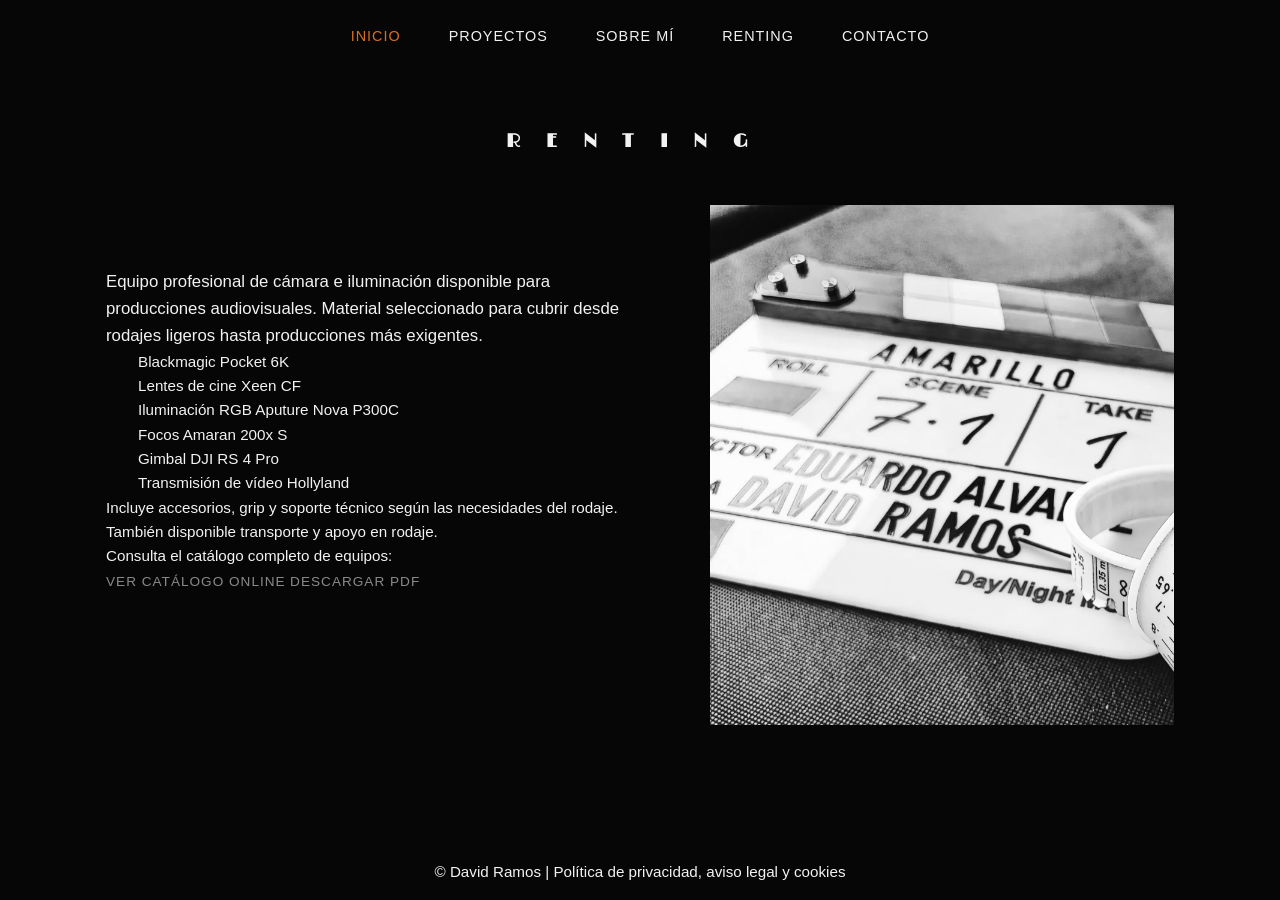
==== alquiler.html @ 9adbcd22 "Cambio favicon" ====
<!doctype html>
<html lang="es">
  <head>
    <meta charset="UTF-8" />
    <meta name="viewport" content="width=device-width, initial-scale=1.0" />

    <title>Renting | David Ramos</title>
    <meta
      name="description"
      content="Alquiler de equipo profesional de cámara e iluminación para producciones audiovisuales."
    />

    <!-- Favicon -->
    <link rel="icon" href="/img/ui/favicon.ico">

    <link
      href="https://fonts.googleapis.com/css2?family=Limelight&display=swap"
      rel="stylesheet"
    />
    <link rel="stylesheet" href="css/global.css" />
    <link rel="stylesheet" href="css/alquiler.css" />
  </head>

  <body>
    <header class="site-header" id="top">
      <nav class="landing-nav">
        <ul>
          <li><a class="nav-inicio" href="/index">Inicio</a></li>
          <li><a href="/proyectos">Proyectos</a></li>
          <li><a href="/sobre">Sobre mí</a></li>
          <li><a href="/alquiler">Renting</a></li>
          <li><a href="/contacto">Contacto</a></li>
        </ul>
      </nav>
    </header>

    <main>
 
      <!-- CONTENIDO -->
      <section class="container renting">
             <!-- TÍTULO -->
      <header class="title-display">
        <h1>Renting</h1>
      </header>
      
        <div class="renting-grid">
          <!-- TEXTO -->
          <div class="renting-content">
            <p class="text-lead">
              Equipo profesional de cámara e iluminación disponible para
              producciones audiovisuales. Material seleccionado para cubrir
              desde rodajes ligeros hasta producciones más exigentes.
            </p>

            <ul class="renting-highlights">
              <li>Blackmagic Pocket 6K</li>
              <li>Lentes de cine Xeen CF</li>
              <li>Iluminación RGB Aputure Nova P300C</li>
              <li>Focos Amaran 200x S</li>
              <li>Gimbal DJI RS 4 Pro</li>
              <li>Transmisión de vídeo Hollyland</li>
            </ul>

            <p class="text">
              Incluye accesorios, grip y soporte técnico según las necesidades
              del rodaje.
            </p>

            <p class="text">También disponible transporte y apoyo en rodaje.</p>

            <p>Consulta el catálogo completo de equipos:</p>

            <a
              href="https://drive.google.com/file/d/1949xbNqcnDkDk7X2S4l8OOFfsR-ZZsYB/view"
              target="_blank"
              class="link-secondary"
            >
              Ver catálogo online
            </a>

            <a
              href="media/lista-material-david-ramos.pdf"
              class="link-secondary"
            >
              Descargar PDF
            </a>
          </div>

          <!-- IMAGEN -->
          <div class="renting-image">
            <img src="img\perfil\claqueta_01.png" alt="Equipo de rodaje profesional" />
          </div>
        </div>
      </section>
    </main>

    <!-- FOOTER -->
    <footer>
      <p>
        © David Ramos |
        <a href="legal.html">Política de privacidad, aviso legal y cookies</a>
      </p>
    </footer>
  </body>
</html>
---- css/global.css ----
/* VARIABLES */
:root {
  /* Base */
  --color-bg: #F2F2F2;
  --color-text: #060606;
  --color-text-muted: #8A8A8A;
  --color-text-light: #444444;

  /* Corporativos */
  --color-primary: #2A9D8F;
  --color-primary-dark: #1F7A70;
  --color-primary-light: #6FCFC3;

  --color-secondary: #F28C38;
  --color-secondary-dark: #D96E1F;
  --color-secondary-light: #F7B267;

  /* Ocre */
  --color-ocre: #C49A4A;
  --color-ocre-dark: #9A7735;
  --color-ocre-light: #E0B86A;

  /* Tipografía */
  --font-main: "Libre Franklin", Arial, sans-serif;
  --font-display: "Limelight", cursive;
}

@font-face {
  font-family: "Limelight";
  src: url("fonts/Limelight-Regular.ttf") format("truetype");
  font-weight: 400;
  font-style: normal;
  font-display: swap;
}

/* RESET */
*,
*::before,
*::after {
  box-sizing: border-box;
  margin: 0;
  padding: 0;
}

/* BASE */
html,
body {
  height: 100%;
  font-family: var(--font-main);
  font-weight: 300;
}

body {
  display: flex;
  flex-direction: column;
  color: var(--color-text);
  line-height: 1.5;
  background-color: var(--color-text);
}

main {
  flex: 1;
}

/* ENLACES */
a {
  color: inherit;
  text-decoration: none;
}

a:hover {
  text-decoration: underline;
}

/* CONTENEDOR */
.container {
  max-width: 1100px;
  margin: 0 auto;
  padding: 2rem 1rem;
}

/* HERO */
.hero {
  display: flex;
  justify-content: center;
  margin-top: 2rem;
}

.hero img {
  width: 600px;
  display: block;

}

/* TÍTULO PRINCIPAL */
.site-title {
  text-align: center;
  font-size: 1.8rem;
  letter-spacing: 2px;
  margin-top: 1.5rem;
  margin-bottom: 0.5rem;
}

.title-display {
  font-family: "Limelight", serif;
  font-size: 0.8rem;
  letter-spacing: 2em;
  text-transform: uppercase;
  text-align: center;
  color: var(--color-bg);
  margin-bottom: 3rem;
  margin-top: 3rem;
}

.title-display h3 {
  font-size: 1.3rem;
  margin-top: 1rem;
  letter-spacing: 0.2em;
  color: var(--color-text-muted);
}

/* NAVEGACIÓN */
.landing-nav {
  display: flex;
  justify-content: center;
  margin-top: 1.5rem;
}

.landing-nav a.nav-inicio {
  color: var(--color-secondary-dark);
}

.landing-nav ul {
  display: flex;
  gap: 3rem;
  list-style: none;
}

.landing-nav a {
  color: var(--color-bg);
  font-size: 0.9rem;
  text-transform: uppercase;
  letter-spacing: 1px;
  position: relative;
  padding-bottom: 0.5rem;
}

.landing-nav a::after {
  content: "";
  position: absolute;
  left: 0;
  bottom: 0;
  width: 100%;
  height: 2px;
  background-color: var(--color-secondary-dark);
  transform: scaleX(0);
  transform-origin: left;
  transition: transform 0.3s ease;
}

.landing-nav a:hover::after {
  transform: scaleX(1);
}

.landing-nav a:hover {
  text-decoration: none;
}

/* LINK SECUNDARIO */
.link-secondary {
  color: var(--color-text-muted);
  font-size: 0.85rem;
  text-transform: uppercase;
  letter-spacing: 1px;
  position: relative;
  display: inline-block;
}

/* subrayado animado */
.link-secondary::after {
  content: "";
  position: absolute;
  left: 0;
  bottom: -2px;
  width: 100%;
  height: 2px;
  background-color: var(--color-secondary-dark);
  transform: scaleX(0);
  transform-origin: left;
  transition: transform 0.3s ease;
}

.link-secondary:hover::after {
  transform: scaleX(1);
}

.link-secondary:hover {
  color: var(--color-bg);
  text-decoration: none;
}

/* PAGE HEADER */
.page-header {
  margin-top: 1rem;
  text-align: center;
}

.page-header h1 {
  font-size: 1.5rem;
  letter-spacing: 0.05em;
  text-transform: uppercase;
  color: var(--color-text-muted);
}

/* TEXTO */

/* Texto base */
p,
li {
  color: var(--color-bg);
  font-size: 0.95rem;
  line-height: 1.6;
}

/* Texto secundario */
.text-muted {
  color: var(--color-text-muted);
}

/* Texto destacado / intro */
.text-lead {
  font-size: 1.05rem;
  color: var(--color-bg);
}

/* Texto pequeño */
.text-small {
  font-size: 0.85rem;
  color: var(--color-text-muted);
}

/* CATEGORÍAS */
.category {
  margin-top: 4rem;
  padding-top: 2rem;
  border-top: 1px solid var(--color-primary-dark);
  color: var(--color-bg);
}

.category h2 {
  text-align: center;
  margin-bottom: 2rem;
  color: var(--color-text-black);
}

/* BOTÓN VOLVER ARRIBA */
.back-top {
  text-decoration: none;
  color: var(--color-bg);
  font-size: 1.3rem;
  font-weight: 600;
  margin-left: 0.5rem;
  opacity: 0.7;
  transition: opacity 0.2s ease;
}

.back-top:hover {
  opacity: 1;
}

/* REDES SOCIALES */
.social-links {
  display: flex;
  justify-content: center;
  align-items: center;
  gap: 2rem;
}

.social-links a {
  width: 50px;
  height: 50px;
  display: flex;
  align-items: center;
  justify-content: center;
  position: relative;
}

.social-links a:hover img {
  transform: scale(1.08);
}

.social-links img {
  max-width: 100%;
  max-height: 100%;
  object-fit: contain;
}

.social-links a::after {
  content: "";
  position: absolute;
  left: 50%;
  bottom: -6px;
  width: 60%;
  height: 2px;
  background-color: var(--color-secondary-dark);
  transform: translateX(-50%) scaleX(0);
  transform-origin: center;
  transition: transform 0.3s ease;
}

.social-links a:hover::after {
  transform: translateX(-50%) scaleX(1);
}

/* FOOTER */
footer {
  text-align: center;
  margin-top: 2rem;
  padding: 1rem 1rem;
  font-size: 0.8rem;
  color: var(--color-bg);
}

/* RESPONSIVE */
@media (max-width: 768px) {

  /* layout base */
  .container {
    padding: 1.5rem 1rem;
  }

  /* navegación */
  .landing-nav ul {
    flex-direction: row;
    flex-wrap: wrap;
    justify-content: center;
    gap: 0.5rem;
  }

  .landing-nav a {
    font-size: 0.7rem;
    letter-spacing: 0.5px;
    margin-bottom: 0;
  }

  .landing-intro h1 {
    margin-left: 1rem;
  }

  /* tipografía */
  body {
    font-size: 0.95rem;
  }

  /* redes sociales */
  .social-links {
    margin-top: 2%;
    gap: 0.5rem;
  }

  .social-links a {
    width: 40px;
    height: 40px;
  }

  /* footer */
  footer {
    font-size: 0.7rem;
  }

}
---- css/alquiler.css ----
.renting-grid {
  display: grid;
  grid-template-columns: 1.2fr 1fr;
  gap: 3rem;
  align-items: start;
}

.renting-content {
  max-width: 60ch;
  margin-top: 4rem;
}

.renting-intro {
  margin-bottom: 1.5rem;
}


.renting-highlights li {
  list-style: none;
  margin-left: 2rem;
}

.renting-image img {
  width: 100%;
  height: 520px;
  object-fit: cover;
  filter: grayscale(100%);
}

.page-header {
  margin-top: 4rem;
}


/* MOBILE */
@media (max-width: 768px) {
  .renting-grid {
    grid-template-columns: 1fr;
    text-align: center;
  }

  .renting-image img {
    max-width: 260px;
    height: auto;
    margin: 0 auto;
  }
}
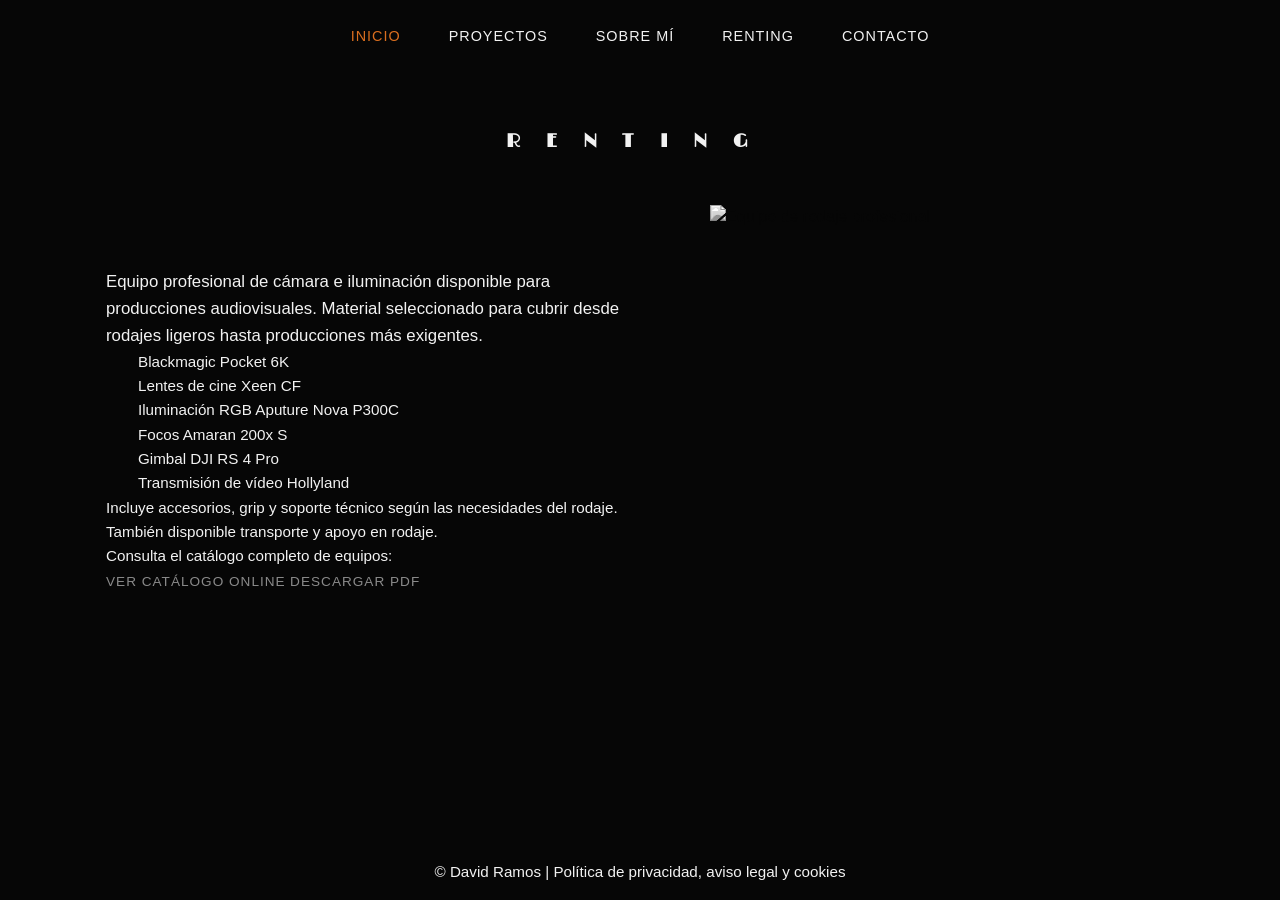
==== commit 3017d092: "Eliminada imagen en renting" ====
--- a/alquiler.html
+++ b/alquiler.html
@@ -88,7 +88,7 @@
 
           <!-- IMAGEN -->
           <div class="renting-image">
-            <img src="img\perfil\claqueta_01.png" alt="Equipo de rodaje profesional" />
+            <img src="" alt="Equipo de rodaje profesional" />
           </div>
         </div>
       </section>
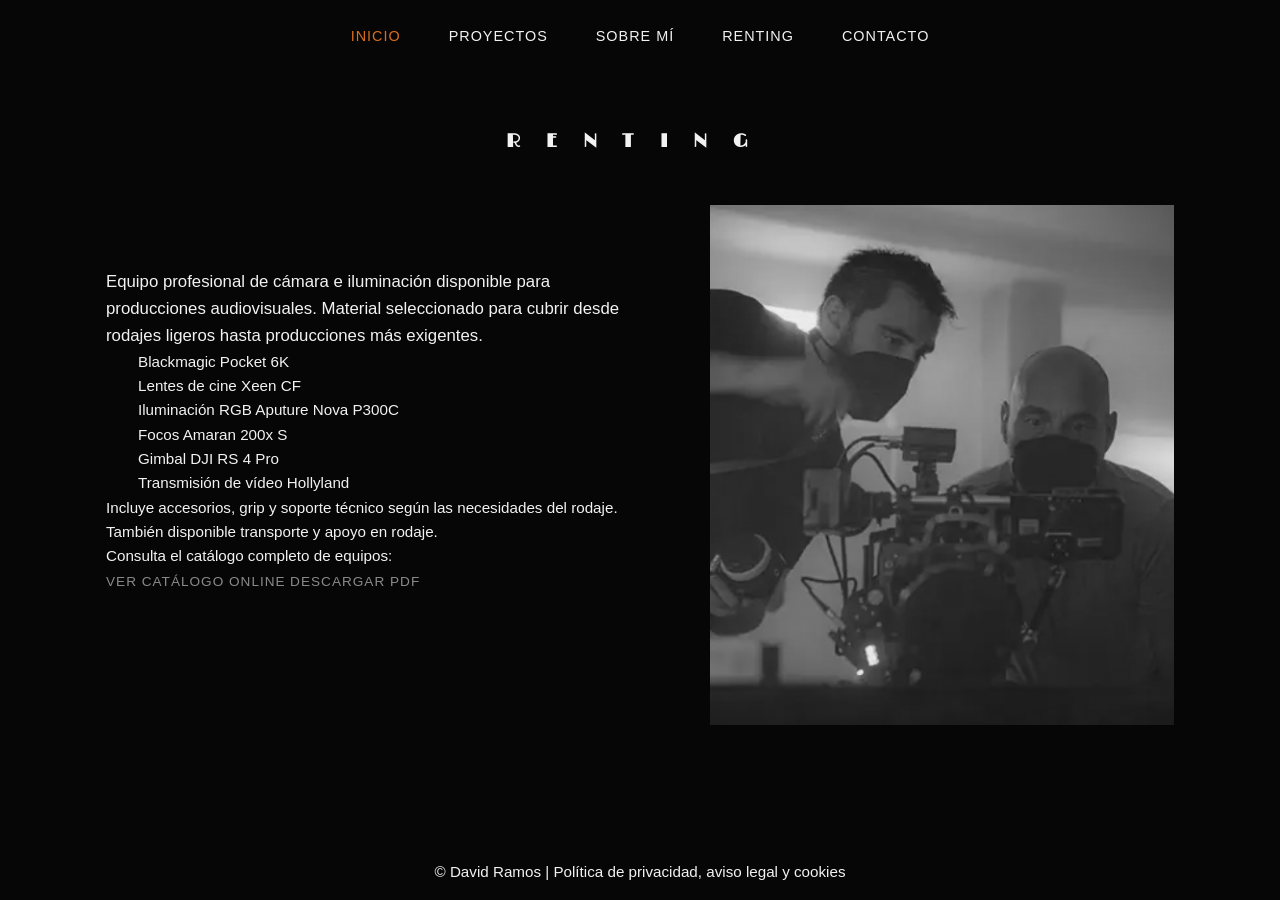
==== commit c48c0cb0: "Imagen en Renting" ====
--- a/alquiler.html
+++ b/alquiler.html
@@ -88,7 +88,7 @@
 
           <!-- IMAGEN -->
           <div class="renting-image">
-            <img src="" alt="Equipo de rodaje profesional" />
+            <img src="img\perfil\profpic2.png" alt="Equipo de rodaje profesional" />
           </div>
         </div>
       </section>
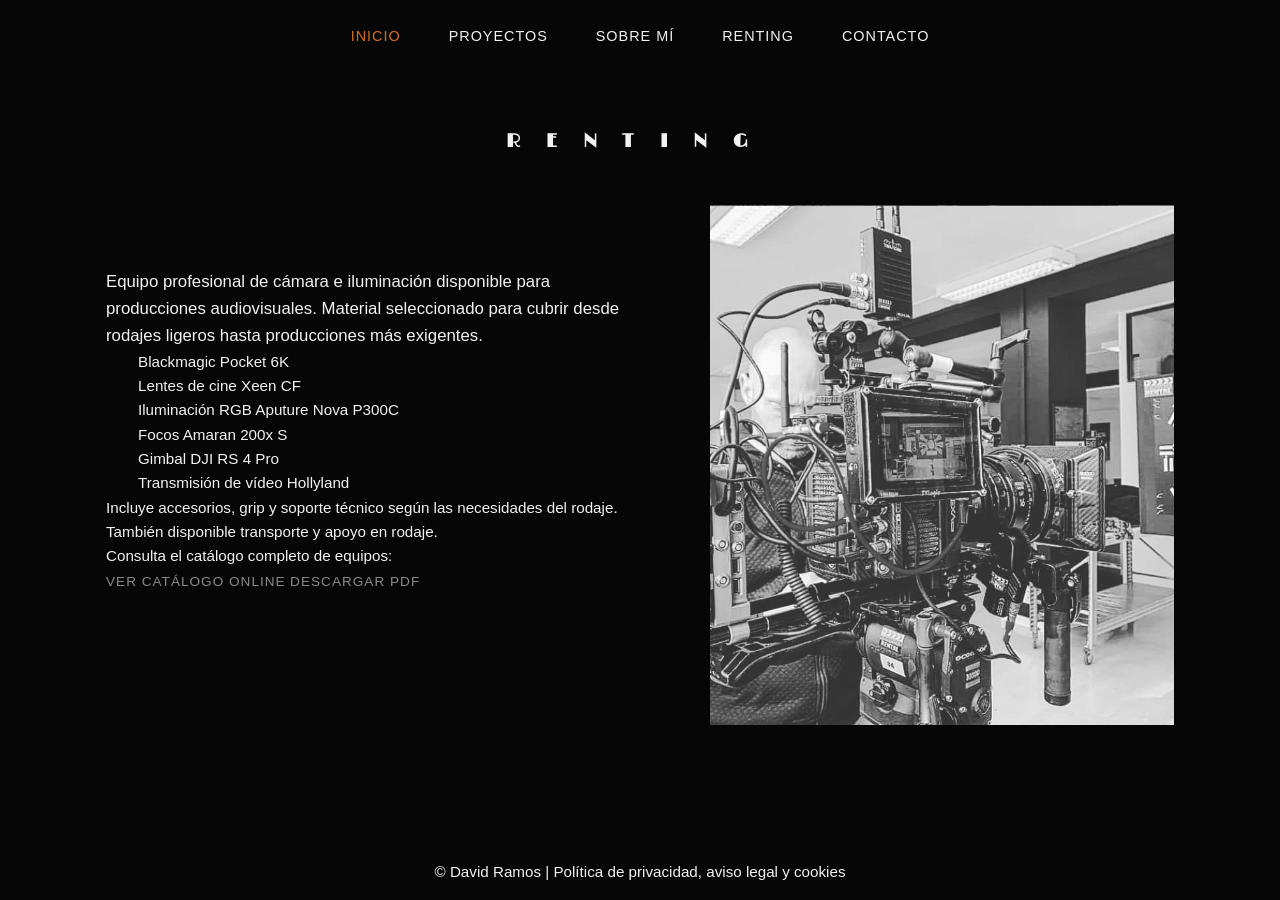
==== commit 2e3e42b6: "Img final en renting" ====
--- a/alquiler.html
+++ b/alquiler.html
@@ -88,7 +88,7 @@
 
           <!-- IMAGEN -->
           <div class="renting-image">
-            <img src="img\perfil\profpic2.png" alt="Equipo de rodaje profesional" />
+            <img src="img\perfil\equipo01.png" alt="Equipo de rodaje profesional" />
           </div>
         </div>
       </section>
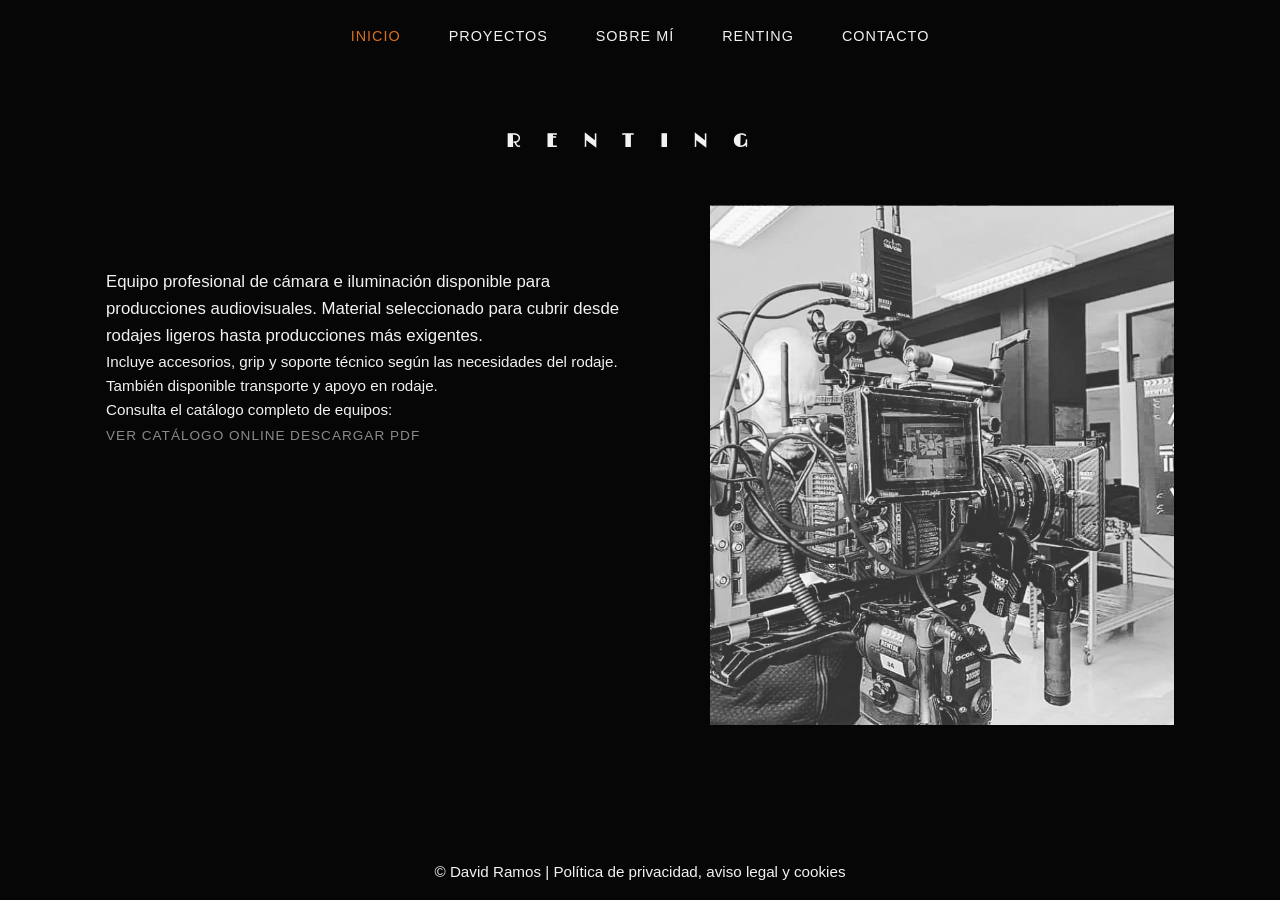
==== commit 5321186d: "Actualización info renting" ====
--- a/alquiler.html
+++ b/alquiler.html
@@ -11,7 +11,7 @@
     />
 
     <!-- Favicon -->
-    <link rel="icon" href="/img/ui/favicon.ico">
+    <link rel="icon" href="/favicon.ico" />
 
     <link
       href="https://fonts.googleapis.com/css2?family=Limelight&display=swap"
@@ -51,15 +51,6 @@
               producciones audiovisuales. Material seleccionado para cubrir
               desde rodajes ligeros hasta producciones más exigentes.
             </p>
-
-            <ul class="renting-highlights">
-              <li>Blackmagic Pocket 6K</li>
-              <li>Lentes de cine Xeen CF</li>
-              <li>Iluminación RGB Aputure Nova P300C</li>
-              <li>Focos Amaran 200x S</li>
-              <li>Gimbal DJI RS 4 Pro</li>
-              <li>Transmisión de vídeo Hollyland</li>
-            </ul>
 
             <p class="text">
               Incluye accesorios, grip y soporte técnico según las necesidades
--- a/css/global.css
+++ b/css/global.css
@@ -112,7 +112,7 @@
   margin-top: 3rem;
 }
 
-.title-display h3 {
+.title-display h2 {
   font-size: 1.3rem;
   margin-top: 1rem;
   letter-spacing: 0.2em;
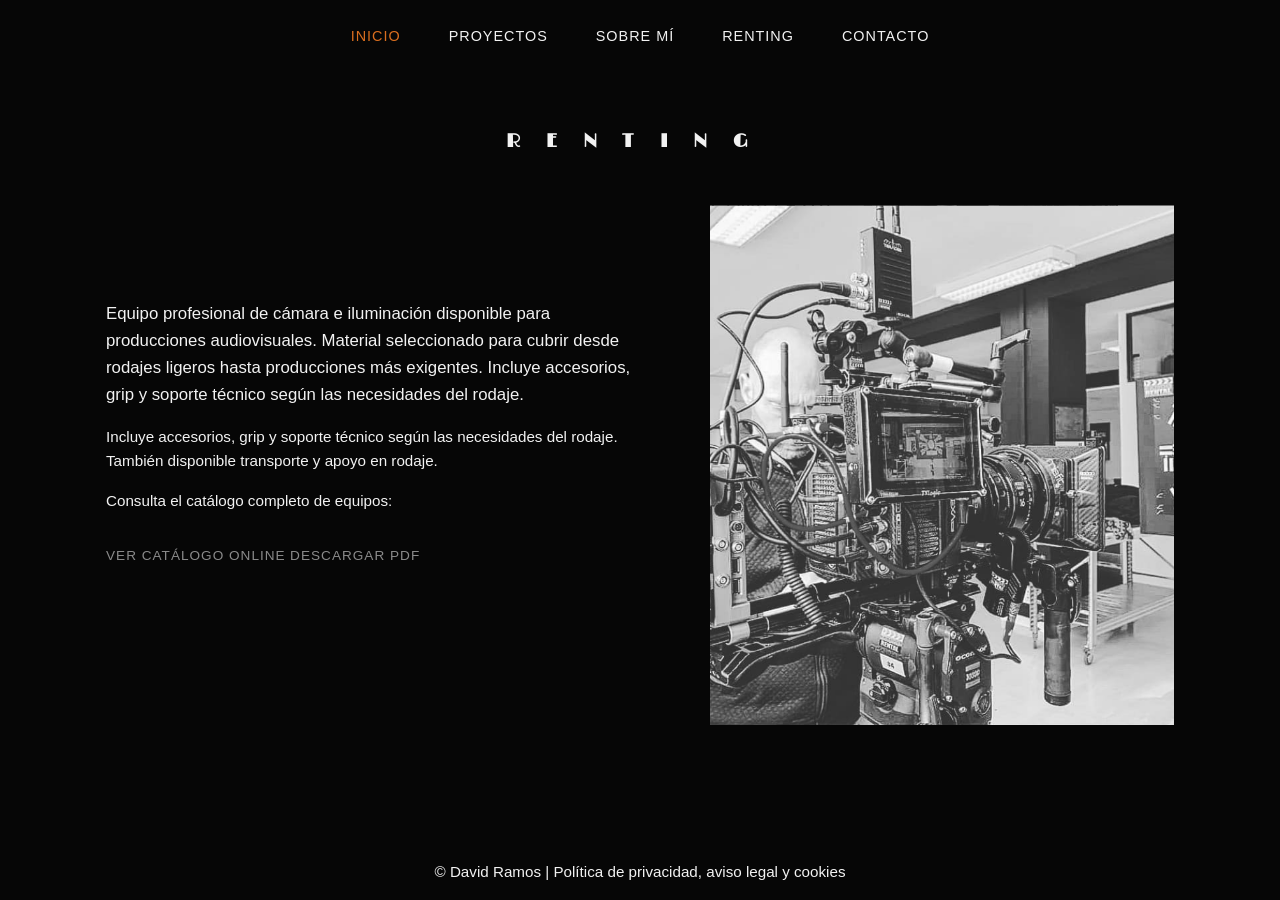
==== commit 3f8b3e86: "Mejora spacing en renting" ====
--- a/alquiler.html
+++ b/alquiler.html
@@ -50,14 +50,15 @@
               Equipo profesional de cámara e iluminación disponible para
               producciones audiovisuales. Material seleccionado para cubrir
               desde rodajes ligeros hasta producciones más exigentes.
+              
+              Incluye accesorios, grip y soporte técnico según las necesidades
+              del rodaje.
             </p>
 
             <p class="text">
               Incluye accesorios, grip y soporte técnico según las necesidades
-              del rodaje.
+              del rodaje. También disponible transporte y apoyo en rodaje.
             </p>
-
-            <p class="text">También disponible transporte y apoyo en rodaje.</p>
 
             <p>Consulta el catálogo completo de equipos:</p>
 
@@ -82,6 +83,7 @@
             <img src="img\perfil\equipo01.png" alt="Equipo de rodaje profesional" />
           </div>
         </div>
+        
       </section>
     </main>
 
--- a/css/alquiler.css
+++ b/css/alquiler.css
@@ -3,11 +3,21 @@
   grid-template-columns: 1.2fr 1fr;
   gap: 3rem;
   align-items: start;
+
 }
 
 .renting-content {
   max-width: 60ch;
-  margin-top: 4rem;
+  margin-top: 6rem;
+}
+
+.renting-content p {
+  margin-bottom: 1rem;
+}
+
+.renting-content a {
+  display: inline-block;
+  margin-top: 1rem;
 }
 
 .renting-intro {
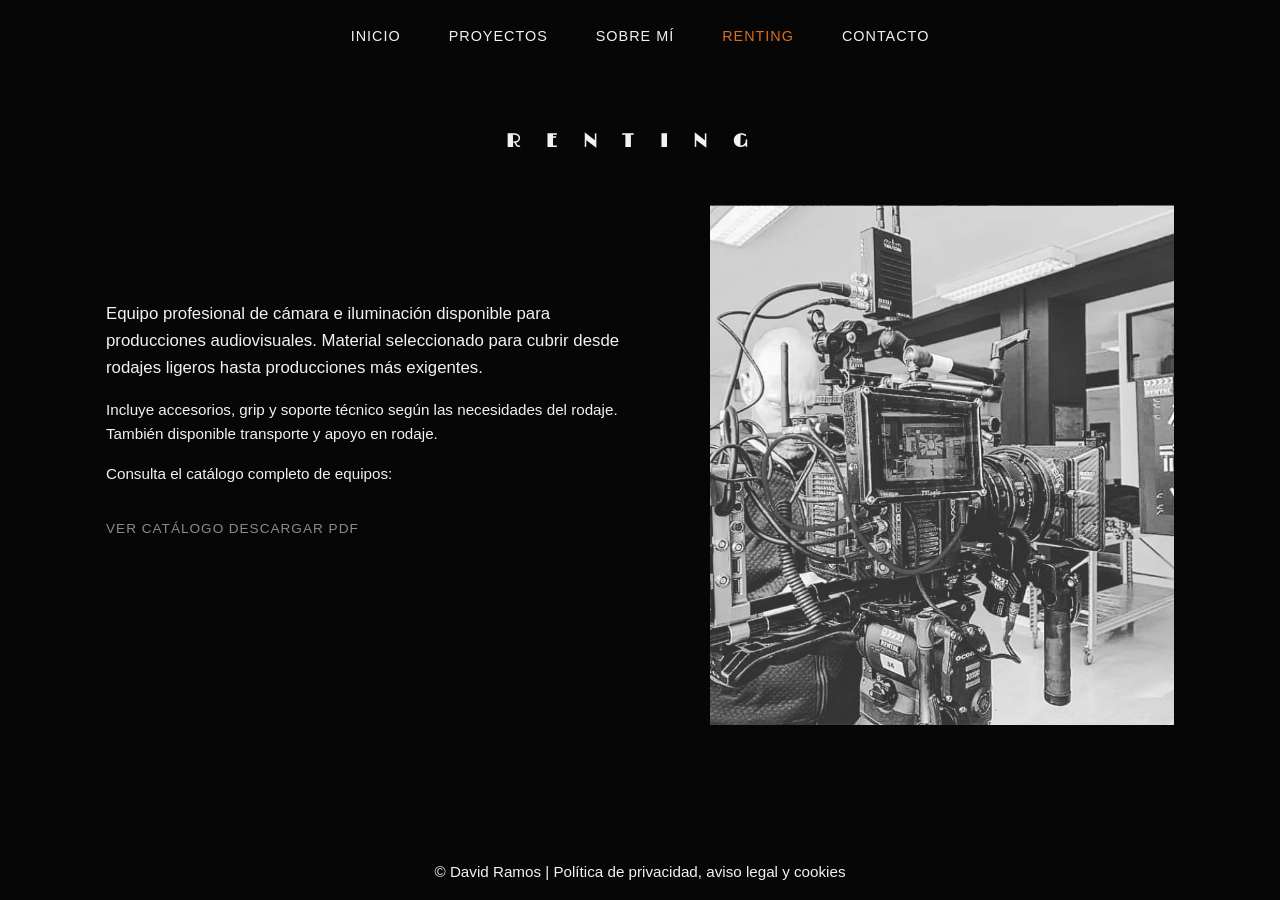
==== commit 16a3b1e2: "Mejora SEO y accesibilidad en páginas principales" ====
--- a/alquiler.html
+++ b/alquiler.html
@@ -1,98 +1,97 @@
 <!doctype html>
 <html lang="es">
-  <head>
-    <meta charset="UTF-8" />
-    <meta name="viewport" content="width=device-width, initial-scale=1.0" />
 
-    <title>Renting | David Ramos</title>
-    <meta
-      name="description"
-      content="Alquiler de equipo profesional de cámara e iluminación para producciones audiovisuales."
-    />
+<head>
+  <meta charset="UTF-8" />
+  <meta name="viewport" content="width=device-width, initial-scale=1.0" />
 
-    <!-- Favicon -->
-    <link rel="icon" href="/favicon.ico" />
+  <title>Renting | David Ramos | Director de fotografía</title>
+  <meta name="description"
+    content="Alquiler de equipo profesional de cámara e iluminación para producciones audiovisuales. Catálogo de material, accesorios, grip y soporte técnico." />
 
-    <link
-      href="https://fonts.googleapis.com/css2?family=Limelight&display=swap"
-      rel="stylesheet"
-    />
-    <link rel="stylesheet" href="css/global.css" />
-    <link rel="stylesheet" href="css/alquiler.css" />
-  </head>
+  <link rel="canonical" href="https://www.davidramosdp.com/alquiler.html" />
 
-  <body>
-    <header class="site-header" id="top">
-      <nav class="landing-nav">
-        <ul>
-          <li><a class="nav-inicio" href="/index">Inicio</a></li>
-          <li><a href="/proyectos">Proyectos</a></li>
-          <li><a href="/sobre">Sobre mí</a></li>
-          <li><a href="/alquiler">Renting</a></li>
-          <li><a href="/contacto">Contacto</a></li>
-        </ul>
-      </nav>
-    </header>
+  <meta property="og:title" content="Renting | David Ramos | Director de fotografía" />
+  <meta property="og:description"
+    content="Alquiler de equipo profesional de cámara e iluminación para producciones audiovisuales. Catálogo de material, accesorios, grip y soporte técnico." />
+  <meta property="og:type" content="website" />
+  <meta property="og:image" content="https://www.davidramosdp.com/img/perfil/equipo01.png" />
+  <meta property="og:url" content="https://www.davidramosdp.com/alquiler.html" />
 
-    <main>
- 
-      <!-- CONTENIDO -->
-      <section class="container renting">
-             <!-- TÍTULO -->
+  <meta name="twitter:card" content="summary_large_image" />
+  <meta name="twitter:title" content="Renting | David Ramos | Director de fotografía" />
+  <meta name="twitter:description"
+    content="Alquiler de equipo profesional de cámara e iluminación para producciones audiovisuales. Catálogo de material, accesorios, grip y soporte técnico." />
+  <meta name="twitter:image" content="https://www.davidramosdp.com/img/perfil/equipo01.png" />
+
+  <link rel="icon" href="favicon.ico" />
+
+  <link href="https://fonts.googleapis.com/css2?family=Limelight&display=swap" rel="stylesheet" />
+  <link rel="stylesheet" href="css/global.css" />
+  <link rel="stylesheet" href="css/alquiler.css" />
+</head>
+
+<body>
+
+  <header class="site-header" id="top">
+    <nav class="landing-nav" aria-label="Navegación principal">
+      <ul>
+        <li><a href="index.html">Inicio</a></li>
+        <li><a href="proyectos.html">Proyectos</a></li>
+        <li><a href="sobre.html">Sobre mí</a></li>
+        <li><a class="nav-inicio" href="alquiler.html" aria-current="page">Renting</a></li>
+        <li><a href="contacto.html">Contacto</a></li>
+      </ul>
+    </nav>
+  </header>
+
+  <main>
+    <section class="container renting">
       <header class="title-display">
         <h1>Renting</h1>
       </header>
-      
-        <div class="renting-grid">
-          <!-- TEXTO -->
-          <div class="renting-content">
-            <p class="text-lead">
-              Equipo profesional de cámara e iluminación disponible para
-              producciones audiovisuales. Material seleccionado para cubrir
-              desde rodajes ligeros hasta producciones más exigentes.
-              
-              Incluye accesorios, grip y soporte técnico según las necesidades
-              del rodaje.
-            </p>
 
-            <p class="text">
-              Incluye accesorios, grip y soporte técnico según las necesidades
-              del rodaje. También disponible transporte y apoyo en rodaje.
-            </p>
+      <div class="renting-grid">
+        <div class="renting-content">
+          <p class="text-lead">
+            Equipo profesional de cámara e iluminación disponible para producciones audiovisuales.
+            Material seleccionado para cubrir desde rodajes ligeros hasta producciones más exigentes.
+          </p>
 
-            <p>Consulta el catálogo completo de equipos:</p>
+          <p>
+            Incluye accesorios, grip y soporte técnico según las necesidades del rodaje.
+            También disponible transporte y apoyo en rodaje.
+          </p>
 
-            <a
-              href="https://drive.google.com/file/d/1949xbNqcnDkDk7X2S4l8OOFfsR-ZZsYB/view"
-              target="_blank"
-              class="link-secondary"
-            >
-              Ver catálogo online
-            </a>
+          <p>Consulta el catálogo completo de equipos:</p>
 
-            <a
-              href="media/lista-material-david-ramos.pdf"
-              class="link-secondary"
-            >
-              Descargar PDF
-            </a>
-          </div>
+          <a href="https://drive.google.com/file/d/1949xbNqcnDkDk7X2S4l8OOFfsR-ZZsYB/view" target="_blank"
+            rel="noopener noreferrer" class="link-secondary"
+            aria-label="Ver catálogo online de material de renting en Google Drive, se abre en una nueva pestaña">
+            Ver catálogo
+          </a>
 
-          <!-- IMAGEN -->
-          <div class="renting-image">
-            <img src="img\perfil\equipo01.png" alt="Equipo de rodaje profesional" />
-          </div>
+          <a href="media/lista-material-david-ramos.pdf" target="_blank" rel="noopener noreferrer"
+            class="link-secondary"
+            aria-label="Descargar catálogo de material de renting en PDF, se abre en una nueva pestaña">
+            Descargar PDF
+          </a>
         </div>
-        
-      </section>
-    </main>
 
-    <!-- FOOTER -->
-    <footer>
-      <p>
-        © David Ramos |
-        <a href="legal.html">Política de privacidad, aviso legal y cookies</a>
-      </p>
-    </footer>
-  </body>
-</html>
+        <div class="renting-image">
+          <img src="img/perfil/equipo01.png" alt="Equipo profesional de cámara e iluminación para rodaje" />
+        </div>
+      </div>
+
+    </section>
+  </main>
+
+  <footer>
+    <p>
+      © David Ramos |
+      <a href="legal.html">Política de privacidad, aviso legal y cookies</a>
+    </p>
+  </footer>
+</body>
+
+</html>
--- a/css/global.css
+++ b/css/global.css
@@ -321,6 +321,19 @@
   color: var(--color-bg);
 }
 
+/* ACCESIBILIDAD: OCULTAR ELEMENTOS VISUALMENTE PERO MANTENERLOS DISPONIBLES PARA LECTORES DE PANTALLA */
+.sr-only {
+  position: absolute;
+  width: 1px;
+  height: 1px;
+  padding: 0;
+  margin: -1px;
+  overflow: hidden;
+  white-space: nowrap;
+  border: 0;
+  clip: rect(0, 0, 0, 0);
+}
+
 /* RESPONSIVE */
 @media (max-width: 768px) {
 
--- a/css/alquiler.css
+++ b/css/alquiler.css
@@ -3,7 +3,6 @@
   grid-template-columns: 1.2fr 1fr;
   gap: 3rem;
   align-items: start;
-
 }
 
 .renting-content {
@@ -20,27 +19,12 @@
   margin-top: 1rem;
 }
 
-.renting-intro {
-  margin-bottom: 1.5rem;
-}
-
-
-.renting-highlights li {
-  list-style: none;
-  margin-left: 2rem;
-}
-
 .renting-image img {
   width: 100%;
   height: 520px;
   object-fit: cover;
   filter: grayscale(100%);
 }
-
-.page-header {
-  margin-top: 4rem;
-}
-
 
 /* MOBILE */
 @media (max-width: 768px) {
